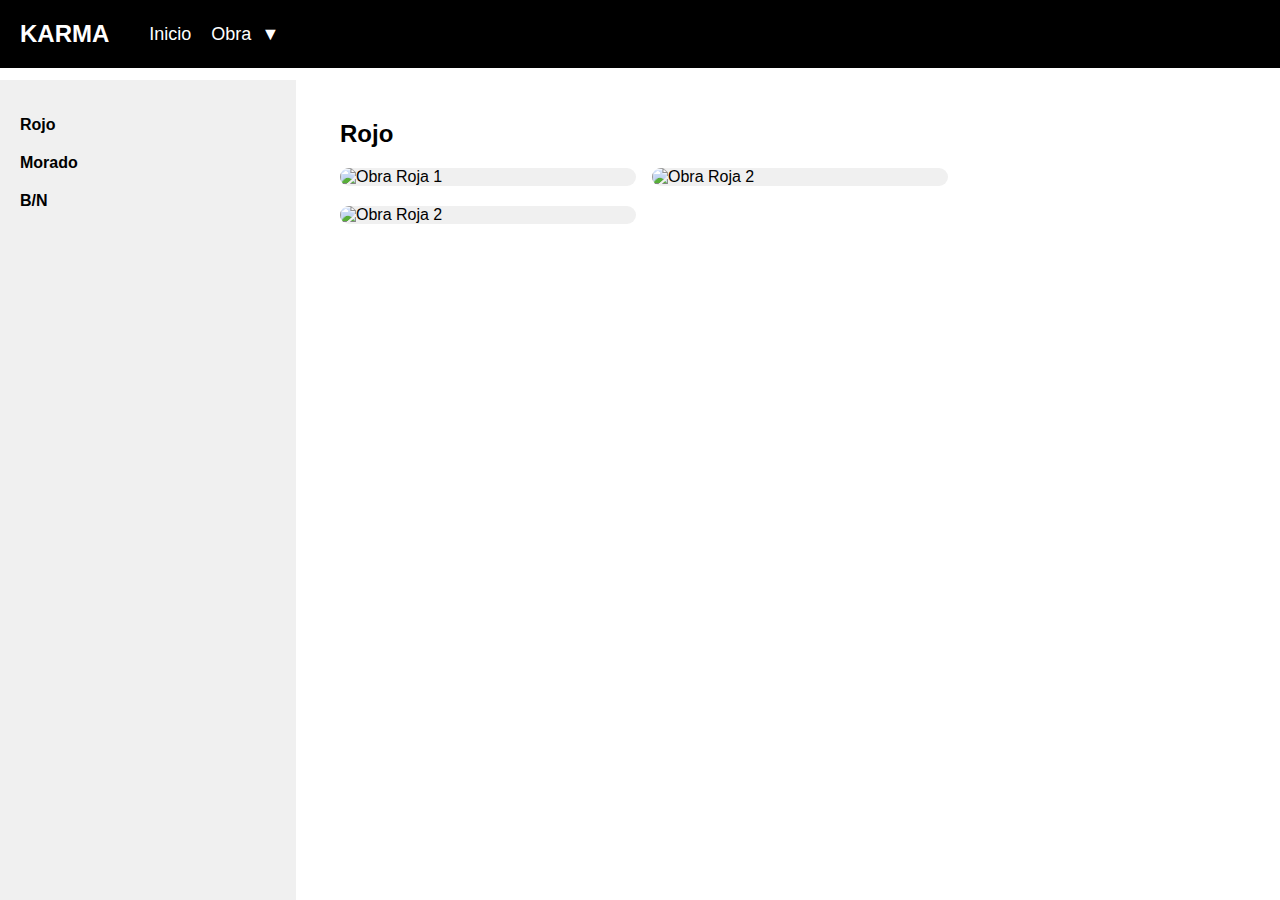
==== html/2D.html @ 9285d85b "Código" ====
<!DOCTYPE html>
<html lang="es">
<head>
    <meta charset="UTF-8">
    <meta name="viewport" content="width=device-width, initial-scale=1.0">
    <title>Dibujos</title>
    <link rel="stylesheet" href="../styles/stylePotafolio.css">
</head>
<body>
    <header>
        <div class="logo">KARMA</div>
        <nav>
            <ul class="nav-links">
                <li><a href="../index.html">Inicio</a></li>
                
                <li class="dropdown">
                    <a href="#" class="dropbtn">Obra <span class="caret">▼</span></a>
                    <ul class="dropdown-content">
                        <li><a href="videojuegos.html">Videojuegos</a></li>
                        <li><a href="foto.html">Fotografía</a></li>
                        <li><a href="2d.html">Dibujo</a></li>
                        <li><a href="3d.html">Modelado 3D</a></li>
                        <li><a href="web.html">Web interactiva</a></li>
                    </ul>
                </li>
                
                
            </ul>
            <div class="burger">
                <div class="line1"></div>
                <div class="line2"></div>
                <div class="line3"></div>
            </div>
        </nav>
    </header>
    

    
    

    <div class="container">
        <aside class="sidebar">
            <ul>
                <li><a href="#" onclick="filterImages('rojo')">Rojo</a></li>
                <li><a href="#" onclick="filterImages('azul')">Morado</a></li>
                <li><a href="#" onclick="filterImages('verde')">B/N</a></li>
                <li><a href="#" onclick="filterImages('rosa')"></a></li>
            </ul>
        </aside>

        <section class="gallery">
            <div id="rojo" class="gallery-section">
                <h2>Rojo</h2>
                
                <div class="gallery-items">
                    <div class="gallery-item">
                        <img src="../Assets/Dibujo/Me_aferro_a_la_vida.jpg" alt="Obra Roja 1">
                        <div class="overlay">
                            <p>Me aferro a la vida</p>
                            <p>(Collage tradicional, 2024)</p>
                        </div>
                    </div>
                    <div class="gallery-item">
                        <img src="../Assets/Dibujo/Rojo3.jpg" alt="Obra Roja 2">
                        <div class="overlay">
                            <p>Contructo</p>
                            <p>(Ilustración digital,2023)</p>
                        </div>
                    </div>
                    <div class="gallery-item">
                        <img src="../Assets/Dibujo/Rojo4.jpeg" alt="Obra Roja 2">
                        <div class="overlay">
                            <p>(Ilustración digital,2023)</p>
                        </div>
                    </div>
                    
                    
                    
                    <!-- Más imágenes -->
                </div>
            </div>
            <!-- Otras secciones (Azul, Verde, Rosa) -->
            <div id="azul" class="gallery-section">
                <h2>Morado</h2>
                <div class="gallery-items">
                    <div class="gallery-item">
                        <img src="../Assets/Dibujo/Morado1.jpg" alt="Obra Roja 1">
                        <div class="overlay">
                            <p>(Ilustración digital,2024)</p>
                        </div>
                    </div>
                    <div class="gallery-item">
                        <img src="../Assets/Dibujo/Morado3.jpeg" alt="Obra Roja 2">
                        <div class="overlay">
                            <p>Fondo para Croquette</p>
                        </div>
                    </div>
                    <div class="gallery-item">
                        <img src="../Assets/Dibujo/Morado2.jpeg" alt="Obra Roja 2">
                        <div class="overlay">
                            <p>(Ilustración digital,2023)</p>
                        </div>
                    </div>
                    <div class="gallery-item">
                        <img src="../Assets/Dibujo/Morado4.jpg" alt="Obra Roja 2">
                        <div class="overlay">
                            <p>Sola</p>
                            <p>(Ilustración digital,2024)</p>
                        </div>
                    </div>
                    <div class="gallery-item">
                        <img src="../Assets/Dibujo/Morado5.jpg" alt="Obra Roja 2">
                        <div class="overlay">
                            <p>(Fondo 2023)</p>
                        </div>
                    </div>
                    
                    
                    <!-- Más imágenes -->
                </div>
            </div>
            <!-- Otras secciones (Azul, Verde, Rosa) -->
            <div id="verde" class="gallery-section">
                <h2>B/N</h2>
                <div class="gallery-items">
                    <div class="gallery-item">
                        <img src="../Assets/Dibujo/BN1.jpg" alt="Obra Roja 1">
                        <div class="overlay">
                            <p>(SANGRE)</p>
                        </div>
                    </div>
                    <div class="gallery-item">
                        <img src="../Assets/Dibujo/BN2.jpg" alt="Obra Roja 2">
                        <div class="overlay">
                            <p>(MIRA)</p>
                        </div>
                    </div>
                    
                    
                    
                    
                    
                    
                    <!-- Más imágenes -->
                </div>
            </div>
            <!-- Otras secciones (Azul, Verde, Rosa) -->
            <div id="rosa" class="gallery-section">
                <h2>INTERVENIDAS</h2>
                <div class="gallery-items">
                    <div class="gallery-item">
                        <img src="../Assets/fotos/calle1.jpg" alt="Obra Roja 1">
                        <div class="overlay">
                            <p>(8M Toluca. Edo.Mex. 2022)</p>
                        </div>
                    </div>
                    <div class="gallery-item">
                        <img src="../Assets/fotos/Policia2.jpg" alt="Obra Roja 2">
                        <div class="overlay">
                            <p>(8M Toluca. Edo.Mex. 2022)</p>
                        </div>
                    </div>
                    <div class="gallery-item">
                        <img src="../Assets/fotos/Policia3.jpg" alt="Obra Roja 1">
                        <div class="overlay">
                            <p>(8M Toluca. Edo.Mex. 2022)</p>
                        </div>
                    </div>
                    <div class="gallery-item">
                        <img src="../Assets/fotos/Ambiente1.jpg" alt="Obra Roja 2">
                        <div class="overlay">
                            <p>(Dia de la tierra, Toluca Edo.Mex.,2023)</p>
                        </div>
                    </div>
                    <div class="gallery-item">
                        <img src="../Assets/fotos/8M2022_1.jpg" alt="Obra Roja 1">
                        <div class="overlay">
                            <p>(8M, Toluca Edo.Mex.,2023)</p>
                        </div>
                    </div>
                    <div class="gallery-item">
                        <img src="../Assets/fotos/8m2024_2.jpg" alt="Obra Roja 1">
                        <div class="overlay">
                            <p>(8M2022_1, Toluca Edo.Mex.,2023)</p>
                        </div>
                    </div>
                    <div class="gallery-item">
                        <img src="../Assets/fotos/Ambiente3.jpg" alt="Obra Roja 2">
                        <div class="overlay">
                            <p>(Dia de la tierra, Toluca Edo.Mex.,2023)</p>
                        </div>
                    </div>
                    <div class="gallery-item">
                        <img src="../Assets/fotos/28S1.jpg" alt="Obra Roja 1">
                        <div class="overlay">
                            <p>(28S, Toluca Edo.Mex,2023)</p>
                        </div>
                    </div>
                    <div class="gallery-item">
                        <img src="../Assets/fotos/28S2.jpg" alt="Obra Roja 2">
                        <div class="overlay">
                            <p>(28S, Toluca Edo.Mex,2023)</p>
                        </div>
                    </div>
                    <div class="gallery-item">
                        <img src="../Assets/fotos/Ambiente2.jpg" alt="Obra Roja 2">
                        <div class="overlay">
                            <p>(Dia de la tierra, Toluca Edo.Mex.,2023)</p>
                        </div>
                    </div>
                    
                    
                    <!-- Más imágenes -->
                </div>
            </div>        
        </section>
    </div>

    <script src="../js/portfolio.js"></script>
</body>
</html>
---- styles/stylePotafolio.css ----
/* General Styles */
body {
    font-family: 'Arial', sans-serif;
    margin: 0;
    padding: 0;
    background-color: #FFFFFF;
    color: #000000;
}

/* Header Styles */
header {
    background-color: #000000;
    color: #FFFFFF;
    padding: 20px;
    text-align: center;
    position: fixed;
    width: 100%;
    top: 0;
    z-index: 1000;
    display: flex;
    align-items: center;
}

.logo {
    font-size: 24px;
    font-weight: bold;
}

nav {
    display: flex;
    align-items: center;
}

.nav-links {
    list-style: none;
    display: flex;
    gap: 20px;
    margin: 0;
}

.nav-links li {
    position: relative;
}

.nav-links a {
    color: #FFFFFF;
    text-decoration: none;
    font-size: 18px;
    transition: color 0.3s;
}

.nav-links a:hover {
    color: #FF0000;
}

/* Dropdown Styles */
.dropdown {
    position: relative;
}

.dropdown .caret {
    margin-left: 5px;
    cursor: pointer;
    transition: transform 0.3s;
}

.dropdown-content {
    display: none;
    position: absolute;
    background-color: #333;
    min-width: 160px;
    box-shadow: 0px 8px 16px 0px rgba(0,0,0,0.2);
    z-index: 1;
    list-style: none;
    padding: 0;
    flex-direction: column;
}

.dropdown-content li a {
    color: white;
    padding: 12px 16px;
    text-decoration: none;
    display: block;
    font-size: 16px;
}

.dropdown-content li a:hover {
    background-color: #575757;
}

.dropdown:hover .dropdown-content,
.dropdown .caret.open + .dropdown-content {
    display: block;
}

.dropdown .caret.open {
    transform: rotate(180deg);
}

/* Hamburger Menu Styles */
.burger {
    display: none;
    cursor: pointer;
}

.burger div {
    width: 25px;
    height: 3px;
    background-color: #FFFFFF;
    margin: 5px;
    transition: all 0.3s ease;
}

/* Container and Sidebar Styles */
.container {
    display: flex;
    padding-top: 80px; /* Espacio para el header fijo */
}

.sidebar {
    width: 20%;
    background-color: #f0f0f0;
    padding: 20px;
    position: fixed;
    height: 100%;
    overflow-y: auto;
}

.sidebar ul {
    list-style-type: none;
    padding: 0;
}

.sidebar ul li {
    margin-bottom: 20px;
}

.sidebar ul li a {
    text-decoration: none;
    color: #000000;
    font-weight: bold;
    transition: color 0.3s;
}

.sidebar ul li a:hover {
    color: #FF0000;
}

/* Gallery and Item Styles */
.gallery {
    margin-left: 25%; /* Espacio para la sidebar fija */
    padding: 20px;
    width: 75%;
}

.gallery-section {
    margin-bottom: 50px;
}

.gallery-items {
    column-count: 3; /* Número de columnas en pantallas grandes */
    column-gap: 1em;
}

@media screen and (max-width: 1200px) {
    .gallery-items {
        column-count: 2; /* Número de columnas en pantallas medianas */
    }
}

@media screen and (max-width: 768px) {
    .gallery-items {
        column-count: 1; /* Número de columnas en pantallas pequeñas */
    }
}

.gallery-item {
    display: inline-block;
    width: 100%;
    margin: 0 0 1em;
    position: relative;
    overflow: hidden;
    border-radius: 10px;
    background-color: #f0f0f0;
}

.gallery-item img {
    width: 100%;
    height: auto;
    display: block;
    transition: transform 0.3s;
}

.gallery-item img:hover {
    transform: scale(1.05);
}

.overlay {
    position: absolute;
    top: 0;
    left: 0;
    width: 100%;
    height: 100%;
    background-color: rgba(0, 0, 0, 0.6);
    color: #FFFFFF;
    display: flex;
    justify-content: center;
    align-items: center;
    opacity: 0;
    transition: opacity 0.3s;
    text-align: center;
    padding: 10px;
    box-sizing: border-box;
}

.gallery-item:hover .overlay,
.gallery-item:focus .overlay {
    opacity: 1;
}

/* Text Box Styles */
.gallery-item.text-box {
    display: flex;
    align-items: center;
    justify-content: center;
    height: 200px; /* Ajusta la altura según tus necesidades */
    background-color: #f9f9f9; /* Color de fondo para distinguir del resto */
    text-align: center;
}

/* Project Button and Description Styles */
.project-button {
    background-color: #FF0000;
    color: #FFFFFF;
    padding: 12px 24px;
    border: none;
    cursor: pointer;
    border-radius: 5px;
    margin-top: 30px;
    font-size: 16px; 
    transition: background-color 0.3s;
    display: block; 
    margin-left: auto; 
    margin-right: auto; 
    text-align: center; 
}

.project-button:hover {
    background-color: #790707;
}

.project-description {
    font-size: 16px; 
    line-height: 1.5; 
    text-align: justify; 
    margin: 10px 0; 
}

/* Responsive Styles */
@media screen and (max-width: 768px) {
    .container {
        flex-direction: column;
    }

    .sidebar {
        width: 100%;
        position: relative;
        height: auto;
    }

    .gallery {
        margin-left: 0;
        width: 100%;
    }

    .nav-links {
        display: none;
        flex-direction: column;
        gap: 10px;
        position: absolute;
        top: 60px;
        right: 10%;
        background-color: #000000;
        padding: 20px;
        border-radius: 5px;
        width: 200px;
    }

    .burger {
        display: block;
    }

    .nav-active {
        display: flex;
    }

    .dropdown-content {
        display: none;
        flex-direction: column;
        position: relative;
        background-color: #000;
    }

    .dropdown-content a {
        background-color: #000;
        border-bottom: 1px solid #555;
    }

    .dropdown .dropbtn {
        display: flex;
        justify-content: space-between;
        align-items: center;
        width: 100%;
    }

    .dropdown .caret {
        transition: transform 0.3s;
    }

    .dropdown .caret.open + .dropdown-content {
        display: flex;
    }

    .dropdown .caret.open {
        transform: rotate(180deg);
    }
}
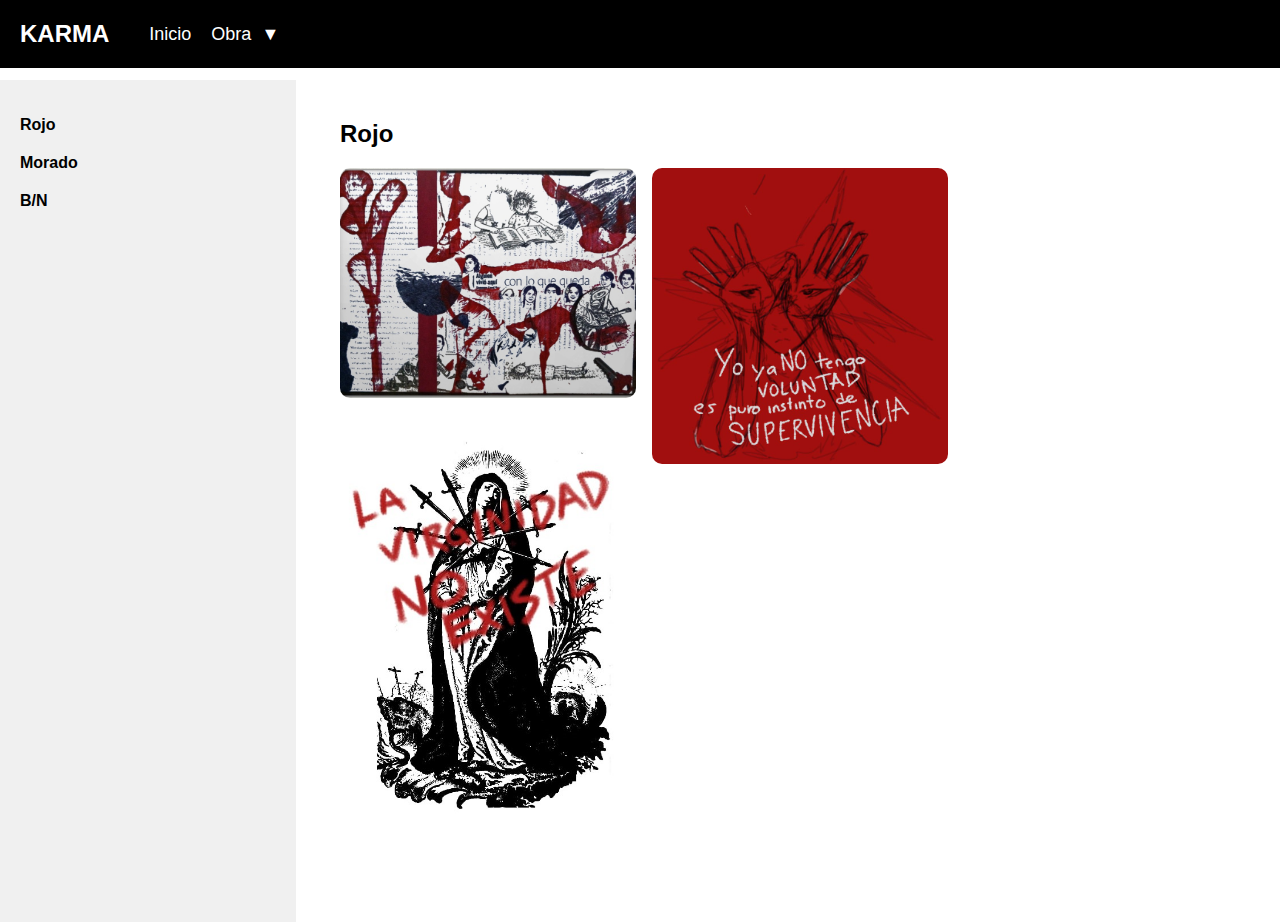
==== commit 7881b753: "Add files via upload" ====
--- a/html/2D.html
+++ b/html/2D.html
@@ -16,11 +16,11 @@
                 <li class="dropdown">
                     <a href="#" class="dropbtn">Obra <span class="caret">▼</span></a>
                     <ul class="dropdown-content">
-                        <li><a href="videojuegos.html">Videojuegos</a></li>
+                        <li><a href="Videojuegos.html">Videojuegos</a></li>
                         <li><a href="foto.html">Fotografía</a></li>
-                        <li><a href="2d.html">Dibujo</a></li>
-                        <li><a href="3d.html">Modelado 3D</a></li>
-                        <li><a href="web.html">Web interactiva</a></li>
+                        <li><a href="2D.html">Dibujo</a></li>
+                        <li><a href="3D.html">Modelado 3D</a></li>
+                        <li><a href="Web.html">Web interactiva</a></li>
                     </ul>
                 </li>
                 
